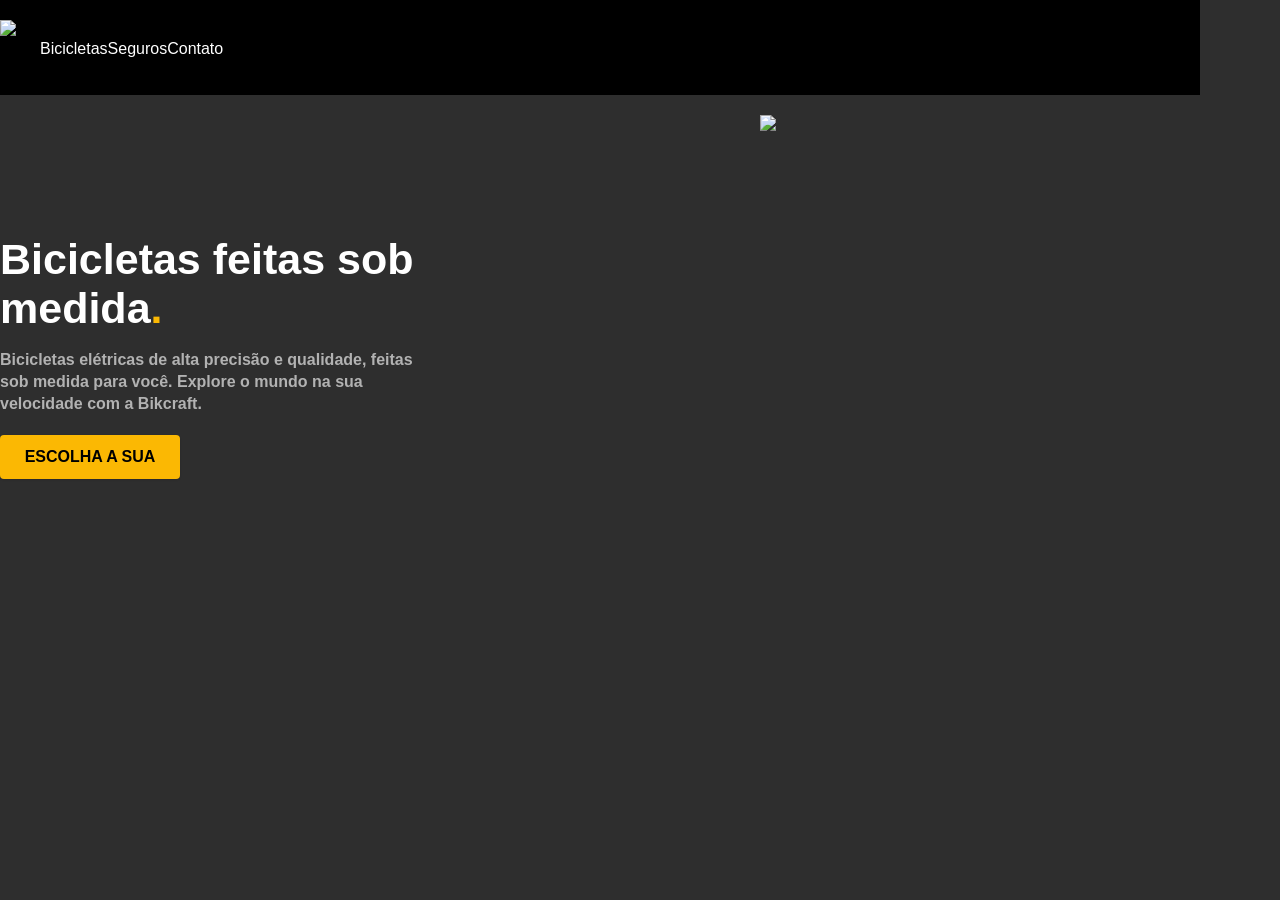
==== bikcraft.html @ af9d8664 "first commit" ====
<!DOCTYPE html>
<html lang="pt-br">

<head>
    <title>Bikcraft</title>

    <meta charset="utf-8">
    <meta name="viewport" content="width=device-width, initial-scale=1">
    <link rel="stylesheet" href="assets/styles/bikcraft.css">
</head>

<body>
    <div class="container">
        <header>
            <img src="https://www.origamid.com/projetos/bikcraft/img/bikcraft.svg">
            <ul>
                <li><a href="./bicicletas.html">Bicicletas</a></li>
                <li><a href="#">Seguros</a></li>
                <li><a href="./contato.html">Contato</a></li>
            </ul>
        </header>

        <div class="content">
            <div class="col-6 p-t-120">
                <h1>Bicicletas feitas sob medida<span class="text-yellow">.</span></h1>
                <h6 class="text-muted">Bicicletas elétricas de alta precisão e qualidade, feitas sob medida para você.
                    Explore o mundo na sua velocidade com a Bikcraft.</h6>
                <button class="btn-active">Escolha a sua</button>
            </div>
            <div class="col-6">
                <img class="img-banner" src="https://www.origamid.com/projetos/bikcraft/img/fotos/introducao.jpg">
            </div>
        </div>

    </div>
</body>

</html>
---- assets/styles/bikcraft.css ----
:root {
    --black: #000;
    --text-1: #fff;
    --text-2: #b2b2b2;
    --btn-background-color-1: #FBB803;
    --btn-color-1: #000;
    --cor-0: #ffffff;
    --cor-1: #f7f7f7;
    --cor-2: #ededed;
    --cor-3: #dedede;
    --cor-4: #cccccc;
    --cor-5: #b2b2b2;
    --cor-6: #9c9c9c;
    --cor-7: #717171;
    --cor-8: #595959;
    --cor-9: #404040;
    --cor-10: #2e2e2e;
    --cor-11: #111111;
    --cor-12: #000000;
    --cor-p1: #ffbb00;
    --cor-p2: #e4a30b;
    --cor-p3: #a66f00;
    --cor-p4: #664400;
    --cor-p5: #332200;

}

 
* {
    box-sizing: border-box;
    font-family: 'Inter', sans-serif;
    margin: 0;
}

body {
    display: flexbox;
    justify-content: center;
    box-sizing: border-box;
    margin: none;
    padding: none;
    background: linear-gradient(var(--cor-10) 600px, var(--cor-1) 0px);
}

.body2 {
    display: flexbox;
    justify-content: center;
    box-sizing: border-box;
    margin: none;
    padding: none;
    background: linear-gradient(var(--cor-10) 250px, var(--cor-1) 0px);

}


h1, h2, h3, h4, h5, h6, span, p {
    color: var(--text-1);
}

h1 {
    margin-block-end: 0 !important;
    margin-block-start: 0 !important;
    font-size: 43px;
}

h2 {
    display: block;
    font-size: 1.5rem;
    margin-block-start: 0.83em;
    margin-block-end: 0.83em;
    margin-inline-start: 0px;
    margin-inline-end: 0px;
    font-weight: bold;
    color: var(--text-1) !important;
}

h3 {
    display: block;
    font-size: 1.17rem !important;
    margin-block-start: 1em;
    margin-block-end: 1em;
    margin-inline-start: 0px;
    margin-inline-end: 0px;
        font-weight: bold;
}

h6 {
    font-size: 16px;
    margin-block-start: 0 !important;
    margin-top: 16px !important;
    margin-bottom: 20px;
    line-height: 22px;
}

p {
    display: block;
    margin-block-start: 1em;
    margin-block-end: 1em;
    margin-inline-start: 0px;
    margin-inline-end: 0px;
}
/* 
.font-1-xxl {
    
     color: var(--black) !important;
     font: 600 4rem/1.125 "Poppins", sans-serif !important;
    } */

.container {
   /*  display: block; */
    justify-content: space-between;
   /*   background-color: var(--black); */
    box-sizing: border-box;
    max-width: 1200px;
/*     padding-left: 20px;
    padding-right: 20px; */
/*     margin-left: 5px !important;
    margin-right: 5px !important; */
  /*    border: solid 1px pink; */
/*      border: solid 1px red; */
}

.container-img {
    background-color: var(--black);
    box-sizing: border-box;
    max-width: 0;
    padding-left: 20px;
    padding-right: 20px;
    margin-left: 5px !important;
    margin-right: 5px !important;
 /*     border: solid 1px pink; */
    
}

.header-bg {
    display: flex !important;
    width: 100vw !important;
    background-color: var(--color-12);
   
}

.containter-header {
    display: flex;
    justify-content: space-between;
    max-width: 100vw !important;
    margin-right: none;
}


header {
    display: block !important;
    flex-wrap: wrap;
    gap: 20px;
    justify-content: space-between;
    align-items: center;
    background-color: var(--black) !important;
    height: 95px;
    padding: 20px 0 20px 0 !important;
    max-width: 100vw !important;
}


img {
    display: block !important;
    justify-content: left;
    max-width: 100%;
    height: auto;
    margin: none;
    padding: 0;

}

.logo {
    margin-left: 100px;
}

.ul-header {
    display: flex;
    flex-direction: inline;
    justify-content: space-between;
    width: 320px;
    margin-right: 100px;
    font-weight: bold;
}



ul {
    display: flex;
    flex-direction: row;
    width: 320px;
    margin-right: 10px;
}

li {    
    list-style-type: none;
    font-size: 16px;
    cursor: pointer; 
    font-weight: none;   
    color: var(--text-1);  
/*     border: 1px solid red; */
    margin: 4px 0 0 0;
}

a {
    text-decoration: none;
    color: var(--text-1);
    font-weight: none;
}

.text-muted {
    color: var(--text-2);
}



.btn-active {
    background-color: var(--btn-background-color-1);
    cursor: pointer;
    color: var(--black);
    width: 180px;
    height: 44px;
    border: none;
    border-radius: 4px;
    font-weight: 600;
    text-transform: uppercase;
    box-shadow: 0 1px 2px rgba(0, 0, 0, 0.1);
    font-size: 1rem;
}

.content {
    display: flex;
    flex-direction: row;
    justify-content: space-between;
    margin-top: 20px;
}

.col-6 {
    max-width: 440px;    
}

.p-t-120 {
    padding-top: 120px;
}


.text-yellow {
    color: var(--btn-background-color-1);
}

.img-banner {
    width: 440px;
    z-index: 5;
    position: relative;
}

.abs {
    position: absolute;
    bottom: 30px;
    right: 30px;
    z-index: 6;
}


.containerTitle {
    display: block !important; 
     box-sizing: border-box;
    padding: 0 0vw;
    margin-left: 30px !important;
   
}


.text-init {
    display: flex !important;
    justify-content: column !important;

    padding: 2vh 0;
    color: var(--cor-5);
    font-weight: bold;
    
  
}

.titulo p {
    margin-bottom: 4px;
}



.contato-container {
    display:flex;
    justify-content: center;
    width: 100%;
    margin-top: 24px !important;
    padding: 0;
    
}

section {
    
 /*    border: 1px solid red; */
    display: block;
}

.dados {
    display: flex;
    justify-content: space-between;
    
}

.contato-dados {
    display: block;
    justify-content: center;
    margin-left: 2vw;
    width: 380px;
    border-radius: 5px 0 0 5px;
    background: var(--cor-12) url(../../img/dec/bottom-left.svg) no-repeat bottom 20px left 20px;
    padding: 00px;
    box-shadow: 0 1px 2px rgba(0, 0, 0, 0.1);
    
}

.contato-dados h2 {
    
    margin-bottom: 60px;
}


.contato-endereco {
    width: 60%;
    margin-bottom: 32px;
    padding-left: 28px;
    background: url(../../img/icones/local.svg) no-repeat 0px 2px;
}

/* .contato-endereco p {
    margin-bottom: 8px;
} */

.contato-redes {
    display: flex;
    gap: 32px;
    padding-left: 28px;
    margin-top: 36px;
}

.contato-formulario {
    display: block;
    justify-content: center;
    margin: 0 30px 0 0 ;
/*     float: right; */

    width: 800px;
   
    border-radius: 0 5px 5px 0;
    background: var(--cor-0) url(../../img/dec/bottom-right.svg) no-repeat bottom 20px right 20px;
}

.contato-dados, .contato-formulario {
    padding: 60px;
    box-shadow: 0 1px 2px rgba(0, 0, 0, 0.1);
}

/* .form label {
    display: block;
    font: 400 1rem/1.5 "Poppins", sans-serif;
    margin-bottom: 4px;
} */

label {
    cursor: default;
}

.form {
    display: grid;
    grid-template-columns: 1fr 1fr;
    gap: 20px;
}
.form input[type="text"], .form input[type="email"], .form textarea {
    font: 400 1rem/1.5 "Roboto", sans-serif;
    background: var(--cor-1);
    border: 1px solid var(--cor-2);
    padding: 12px;
    border-radius: 4px;
    width: 100%;
    box-sizing: border-box;
    display: block;
    margin: 12px 0 12px 0;
}

.input2 {
    display: grid;
    justify-content: column;
    width: 100%;
    font: 400 1rem/1.5 "Roboto", sans-serif;
    background: var(--cor-1);
    border: 1px solid var(--cor-2);
    padding: 12px;
    border-radius: 4px;
    margin: 12px 0 12px 0;
}

.input3 {
    display: grid;
    justify-content: column;
    width: 100%;
    font: 400 1rem/1.5 "Roboto", sans-serif;
    background: var(--cor-1);
    border: 1px solid var(--cor-2);
    padding: 12px;
    border-radius: 4px;
    margin: 12px 0 12px 0;
}

.input-short {
    display: grid;
    justify-content: inline-block;
}

.input-long {
    display: block;
    width: 100%;
}

.input-line {
    display: block;
}


/* .input-email {
    display: inline-block;
    width: 580px;
    position: absolute;
} */

/* .email-input {

}

.input-message {
    display: inline-block;
}
 */

/* input {
    writing-mode: horizontal-tb !important;
    text-rendering: auto;
    color: fieldtext;
    letter-spacing: normal;
    word-spacing: normal;
    line-height: normal;
    text-transform: none;
    text-indent: 0px;
    text-shadow: none;
    display: inline-block;
    text-align: start;
    appearance: auto;
    -webkit-rtl-ordering: logical;
    cursor: text;
    background-color: field;
    margin: 0em;
    padding: 1px 2px;
    border-width: 2px;
    border-style: inset;
    border-color: -internal-light-dark(rgb(118, 118, 118), rgb(133, 133, 133));
    border-image: initial;
} */

/* .form label {
    display: block;
    font: 400 1rem/1.5 "Poppins", sans-serif;
    margin-bottom: 4px;
} */

.form .col-2 {
    grid-column: span 2;
}

.botao {
    display: inline-block;
    padding: 16px 32px;
    background: linear-gradient(#ffbf00, #f2a50c);
    border-radius: 4px;
    box-shadow: 0 1px 2px rgba(0, 0, 0, 0.1);
    text-transform: uppercase;
    color: var(--cor-p5);
    font: 600 1.125rem/1.35 "Poppins", sans-serif;
    max-width: max-content;
    border: none;
    cursor: pointer;
    margin-top: 24px;
}


.container-lojas {

    
    width: 100vw;
    background-color: white;
}

.titulo2{
    margin: 20px;
}

.lojas {
    display: grid;
    grid-template-columns: 1fr 1fr;
    gap: 0 40px;
    padding-top: 120px;
    padding-bottom: 120px;
}

.lojas h2 {
    grid-column: 1/-1;
    margin-bottom: 60px;
}

.info-loja{
    color: var(--cor-11);
}

.lojas-item {
    border-radius: 4px;
    background: var(--cor-0);
    box-shadow: 0 1px 2px rgba(0, 0, 0, 0.1);
    margin: 0 20px;

}

.lojas img {
    border-radius: 4px 4px 0 0;
}


.lojas-conteudo {
    display: grid;
    grid-template-columns: 1fr 1fr;
    gap: 32px 16px;
    padding: 32px;
}

.lojas-conteudo h3, .lojas-tempo, .loja-dados {
    grid-column: 1/-1;
    color: var(--cor-11);
}

h1, h2, h3, h4, ul, p, blockquote, dd {
    margin: 0px;
}

.lojas-dados {
    display: grid;
    gap: 8px;
    border-left: 2px solid var(--cor-2);
    padding-left: 12px;
    color: var(--cor-8);
}

.lojas-tempo {
    display: flex;
    align-items: center;
    gap: 8px;
}

.lojas-item {
    border-radius: 4px;
    background: var(--cor-0);
    box-shadow: 0 1px 2px rgba(0, 0, 0, 0.1);
}

address {
    display: block;
    font-style: italic;
}

.contato-meios a {
    display: block;
    max-width: max-content;
    margin-bottom: 8px;
    padding-left: 28px;
}

.cor-p1 {
    color: var(--cor-p1);
}


.font-2-s {
    font: 400 1rem/1.5 "Roboto", sans-serif;
    color: var(--black) !important;
}
















.footer {
    display: grid;
    grid-template-columns: 3fr 5fr 4fr;
    gap: 40px;
    padding-top: 60px;
    padding-bottom: 60px;
    margin-top: 60px;
}

.footer-bg {
    background-color: var(--cor-12);
}

.footer-contato, .ul-vert, .footer-informacoes {
    display: flex;
    flex-direction: column;
 
}

.contatos {
    display: flex;
    flex-direction: column;
    justify-content: left;
    padding-top: 12px;
    padding-left: 0px;
    padding-bottom: 12px;
    margin: 0;
    max-width: 180px;

}

.footer-redes {
    display: flex;
    justify-content: space-between;
    width: 175px;
}

.li-footer {
    margin: 20px 0 0 0;
    padding: 0px;

}

.a-footer {
    display: flex;
    justify-content: left;
    align-items: left;
    width: 230px;
}

.separador {
    width: 250px;
    height: 2px;
    background-color: var(--cor-10);
    margin: 18px 0;
}

.footer-copy {
    display: flex;
    width: 450px;
    margin-left: 20px;

/*         grid-column: 1/-1;
        margin-top: 40px; */

    color: var(--cor-6);
    font-size: 14px;

    }

.logo-footer {
    margin-left: 20px;
}





.product-description {
    display: grid;

    grid-template-columns: 1fr 1fr;
    justify-content: column;
    align-content: start;
/*     border: 1px solid pink; */
    height: 300px;
    margin: 60px 120px 0 0;
}

.bikes {
    display: flex;
    grid-template-columns: 1fr 1fr;
    gap: 40px;
    padding-top: 40px;
    padding-bottom: 60px;
    justify-content: column;

/*     display: flex;
    align-items: center;
    margin-bottom: 60px; */
 /*    justify-content: space-between; */
/*  border: solid 1px red;
 */
}

.desc {


 /*    justify-content: space-between; */
/*  border: solid 1px red;  */
}

.images-products {
    display: flex;
    justify-content: center;
    width: 600px;
    margin-left: 150px;


}



img.bike {
    display: flex;
    justify-content: center;

    position: relative;
}

.price {
    display: flex;
    position: absolute;
    justify-content: center;  
    align-items: center;  
    width: 60px;
    height: 25px;
    background-color: var(--black);
    color: var(--text1);
    margin-top: 20px;
    margin-left: 335px;
    border-radius: 4px;
    color: var(--text-1);
    font-size: 13px;
    

}

.itens{
    display: grid;
    justify-content: column;
    align-items: column;
/*     border: solid 1px yellow; */ 
    width: 600px;
    position: absolute;
    color: var(--black) !important;
}

.description {
    display: flex;
    width: 40vw;
    margin: 24px 0px 24px 24px;
/*     border: solid 1px red; */
    color: var(--black) !important;
    margin-bottom: 20px;
}

.h3-ttl {
    display: flex;
    width: 40vw;
    margin: 12px 0 6px 24px;
    color: var(--black) !important;
}

.description2 {
    display: flex;
    width: 40vw;
    margin: 24px 0px 24px 24px;
/*     border: solid 1px red; */
    color: var(--text-1) !important;
}

.h3-ttl2 {
    display: flex;
    width: 40vw;
    margin: 12px 0 6px 24px;
    color: var(--text-1) !important;
}

.li-desc {
    display: block;
/*     border: solid 1px blue; */
    margin: 4px 0 0 0;
    width: 200px;
    color: var(--black) !important;
},


.sobre {
    display: flex;
    justify-content: column;
    margin-top: 140px;

}

.btn-sobre {
    display: flex;
    flex-direction: row;
    justify-content: flex-end;
    margin-left: 410px;
    margin-top: 80px;

    position: relative;
}

.container-bike {
    margin-bottom: 90px;
    

}

.bicicletas-bg {
    display: flex;
    background: linear-gradient(to left, var(--cor-10)   1000px, var(--cor-1) 0px);
}
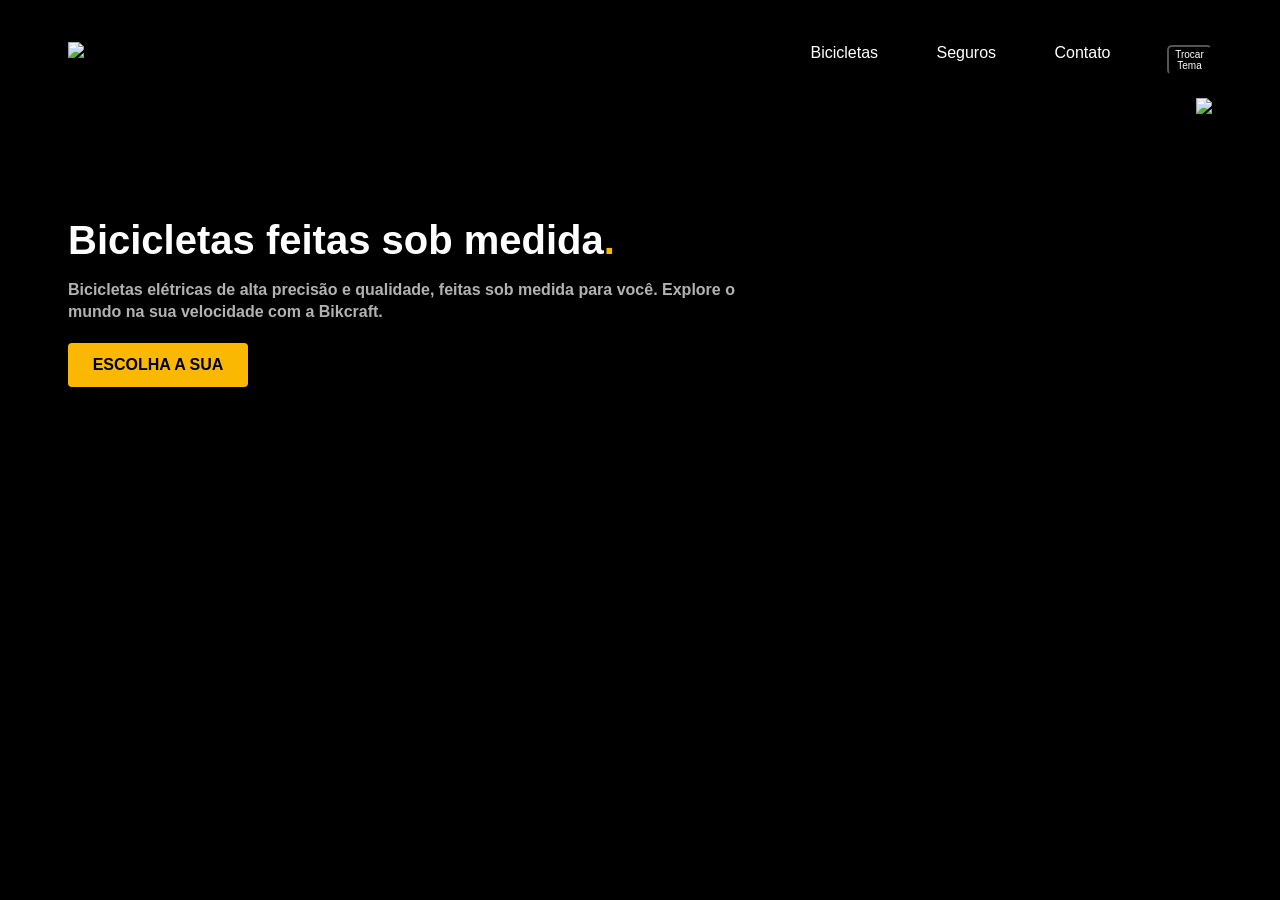
==== commit 9b0a336b: "att" ====
--- a/bikcraft.html
+++ b/bikcraft.html
@@ -5,23 +5,28 @@
     <title>Bikcraft</title>
 
     <meta charset="utf-8">
-    <meta name="viewport" content="width=device-width, initial-scale=1">
-    <link rel="stylesheet" href="assets/styles/bikcraft.css">
+    <meta name="viewport" content="width=device-width, initial-scale=1">    
+    <link rel="stylesheet" href="https://cdnjs.cloudflare.com/ajax/libs/font-awesome/6.4.0/css/all.min.css" integrity="sha512-iecdLmaskl7CVkqkXNQ/ZH/XLlvWZOJyj7Yy7tcenmpD1ypASozpmT/E0iPtmFIB46ZmdtAc9eNBvH0H/ZpiBw==" crossorigin="anonymous" referrerpolicy="no-referrer" />
+    <link rel="stylesheet" href="assets/styles/index.css">
+    <link rel="stylesheet" href="./assets/styles/white-theme.css">
+    
 </head>
 
-<body>
+<body class=".theme">
     <div class="container">
         <header>
+
             <img src="https://www.origamid.com/projetos/bikcraft/img/bikcraft.svg">
             <ul>
                 <li><a href="./bicicletas.html">Bicicletas</a></li>
                 <li><a href="#">Seguros</a></li>
                 <li><a href="./contato.html">Contato</a></li>
             </ul>
+            <button class="btn tema" onclick="trocarTema()">Trocar Tema</button>
         </header>
 
         <div class="content">
-            <div class="col-6 p-t-120">
+            <div class="col-12 p-t-120  container-white ">
                 <h1>Bicicletas feitas sob medida<span class="text-yellow">.</span></h1>
                 <h6 class="text-muted">Bicicletas elétricas de alta precisão e qualidade, feitas sob medida para você.
                     Explore o mundo na sua velocidade com a Bikcraft.</h6>
@@ -33,6 +38,8 @@
         </div>
 
     </div>
+    <script src="https://cdn.jsdelivr.net/npm/bootstrap@5.3.0-alpha3/dist/js/bootstrap.bundle.min.js" integrity="sha384-ENjdO4Dr2bkBIFxQpeoTz1HIcje39Wm4jDKdf19U8gI4ddQ3GYNS7NTKfAdVQSZe" crossorigin="anonymous"></script>
+
 </body>
-
+    <script src="./assets/scripts/main.js"></script>
 </html>
--- a/assets/styles/index.css
+++ b/assets/styles/index.css
@@ -0,0 +1,149 @@
+:root {
+    --black: #000;
+    --text-1: #fff;
+    --text-2: #b2b2b2;
+    --btn-background-color-1: #FBB803;
+    --btn-background-hover-1: #dda201;
+    --btn-color-1: #000;
+}
+
+* {
+    font-family: 'Inter', sans-serif;
+}
+
+body {
+    background-color: var(--black);
+    padding: 20px 60px !important;
+}
+
+h1,
+h2,
+h3,
+h4,
+h5,
+h6,
+span,
+p {
+    color: var(--text-1);
+}
+
+h1 {
+    margin-block-end: 0 !important;
+    margin-block-start: 0 !important;
+    font-size: 40px;
+}
+
+h6 {
+    font-size: 16px;
+    margin-block-start: 0 !important;
+    margin-top: 16px !important;
+    margin-bottom: 20px;
+    line-height: 22px;
+    width: 70%;
+}
+
+.container {
+    background-color: var(--black);
+}
+
+header {
+    display: flex;
+    justify-content: space-between;
+    align-items: baseline;
+}
+
+ul {
+    display: flex;
+    margin-left: 630px;
+    top: 17px;
+    flex-direction: row;
+    width: 300px;
+    justify-content: space-between;
+}
+
+li {
+    list-style-type: none;
+    font-size: 16px;
+    cursor: pointer;
+}
+
+a {
+    text-decoration: none;
+    color: var(--text-1);
+    position: relative;
+}
+
+/* Animando o sublinhado quando o mouse passa sobre a tag */
+a:hover::after {
+    width: 100%;
+}
+
+.text-muted {
+    color: var(--text-2);
+}
+
+.btn-active {
+    background-color: var(--btn-background-color-1);
+    cursor: pointer;
+    color: var(--black);
+    width: 180px;
+    height: 44px;
+    border: none;
+    border-radius: 4px;
+    font-weight: 600;
+    text-transform: uppercase;
+    box-shadow: 0 1px 2px rgba(0, 0, 0, 0.1);
+    font-size: 1rem;
+    transition: background-color 0.2s ease;
+    position: relative;
+}
+
+.btn-active:hover {
+    background-color: var(--btn-background-hover-1);
+}
+
+.content {
+    display: flex;
+    flex-direction: row;
+    justify-content: space-between;
+    margin-top: 20px;
+}
+
+.col-6 {
+    max-width: 440px;
+}
+
+.p-t-120 {
+    padding-top: 120px;
+}
+
+.text-yellow {
+    color: var(--btn-background-color-1);
+}
+
+.img-banner {
+    width: 440px;
+    z-index: 5;
+    position: relative;
+}
+
+.abs {
+    position: absolute;
+    bottom: 30px;
+    right: 30px;
+    z-index: 6;
+}
+
+.tema{
+    display: flex;
+    justify-content: center;
+    align-items: center;
+    margin-left: none;
+    background-color: var(--cor-9)  !important;
+    color: white  !important;
+    width:45px;
+    height:30px;
+    font-size: 10px;
+    border-radius: 5px;
+
+}
--- a/assets/styles/white-theme.css
+++ b/assets/styles/white-theme.css
@@ -0,0 +1,17 @@
+body.white-theme {
+
+
+}
+
+.white-theme button {
+
+}
+
+ .white-theme .container-white {
+    background-color: white !important;
+  
+}
+
+.white-theme  h1 {
+    color: var(--black) !important;
+}
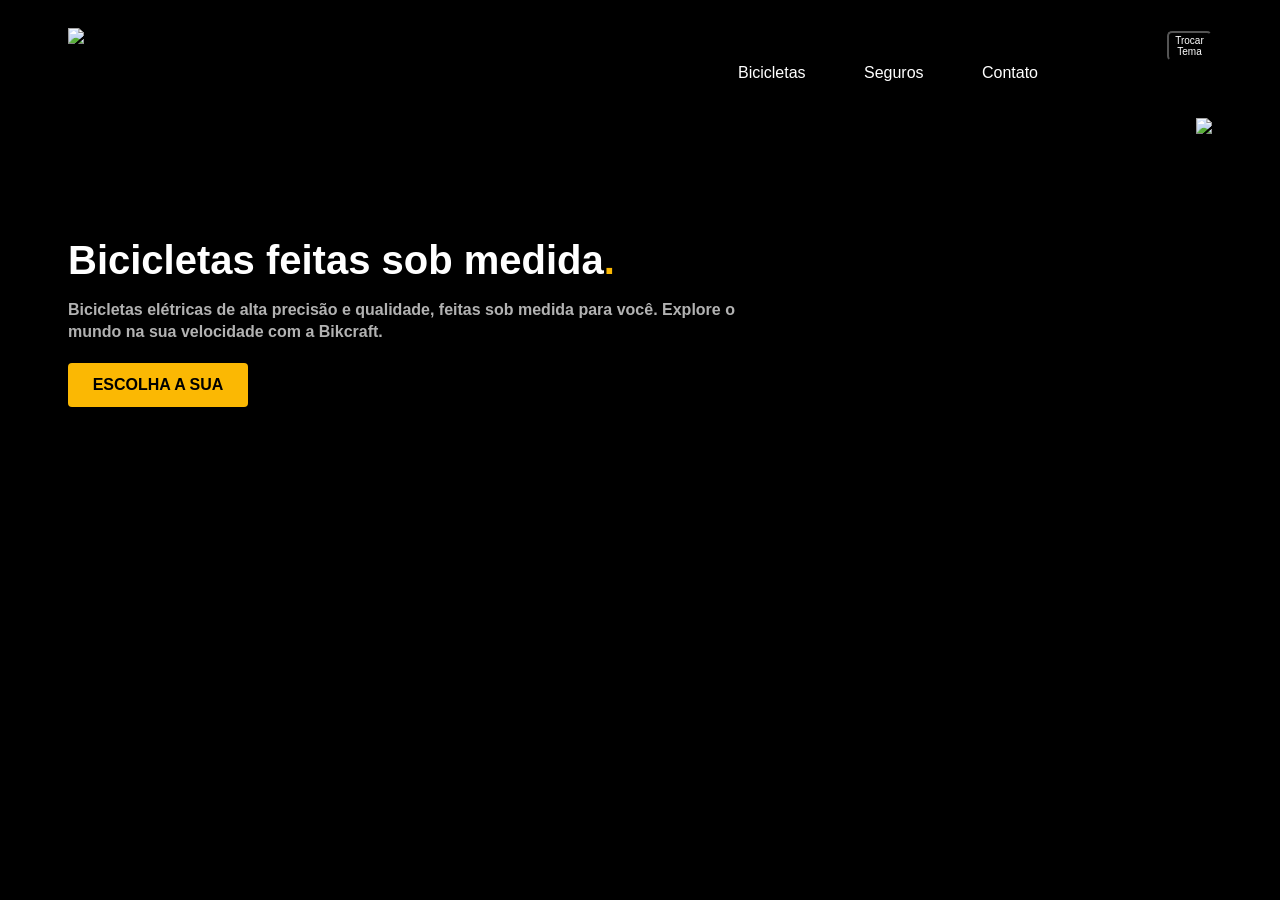
==== commit cdca7862: "Atualizando ex 6 e 7 e concluindo" ====
--- a/bikcraft.html
+++ b/bikcraft.html
@@ -14,14 +14,15 @@
 
 <body class=".theme">
     <div class="container">
-        <header>
-
+        <header class="navbar">
+        <div class="container justify-content-between">
             <img src="https://www.origamid.com/projetos/bikcraft/img/bikcraft.svg">
             <ul>
                 <li><a href="./bicicletas.html">Bicicletas</a></li>
                 <li><a href="#">Seguros</a></li>
                 <li><a href="./contato.html">Contato</a></li>
             </ul>
+        </div>
             <button class="btn tema" onclick="trocarTema()">Trocar Tema</button>
         </header>
 
--- a/assets/styles/index.css
+++ b/assets/styles/index.css
@@ -146,4 +146,11 @@
     font-size: 10px;
     border-radius: 5px;
 
+}
+
+.index {
+    display: flex !important;
+    justify-content: center !important;
+    align-items: center !important;
+    margin: 25% 0 0 40% !important;
 }
--- a/assets/styles/white-theme.css
+++ b/assets/styles/white-theme.css
@@ -1,11 +1,3 @@
-body.white-theme {
-
-
-}
-
-.white-theme button {
-
-}
 
  .white-theme .container-white {
     background-color: white !important;
